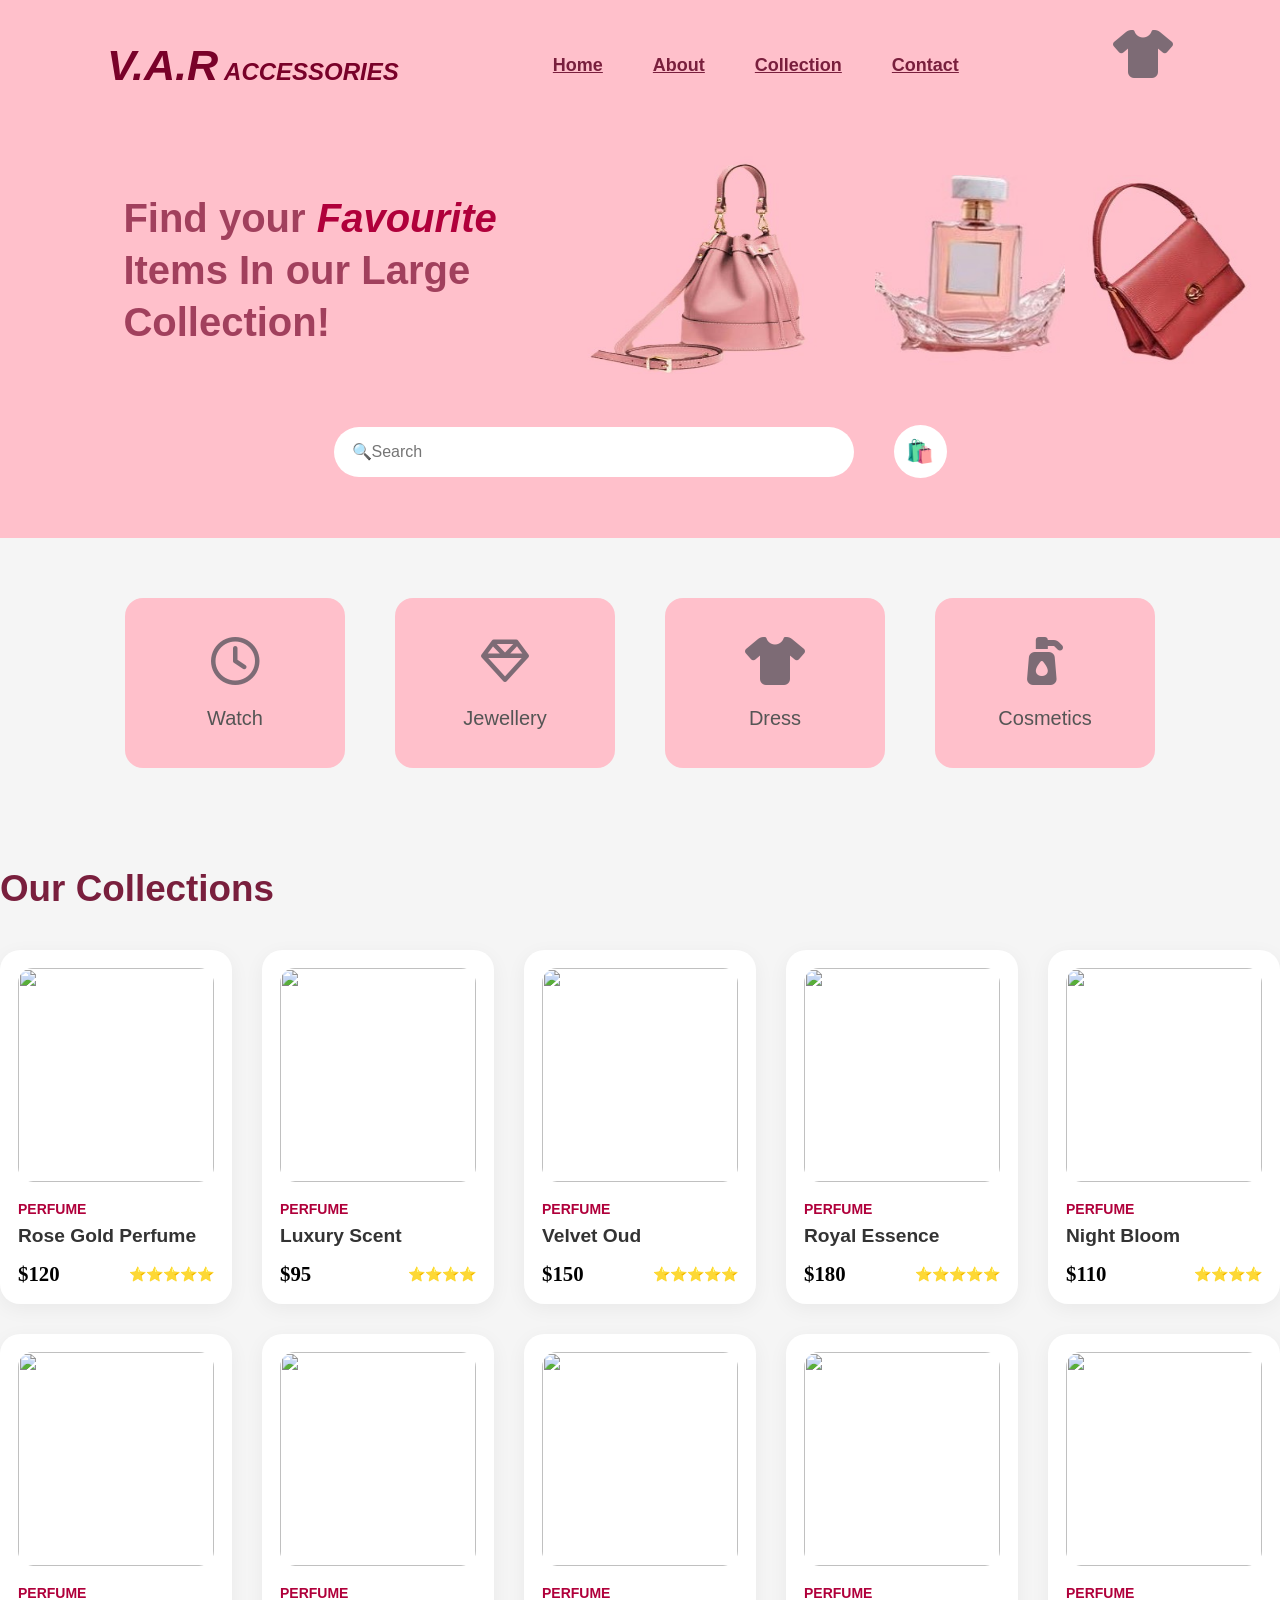
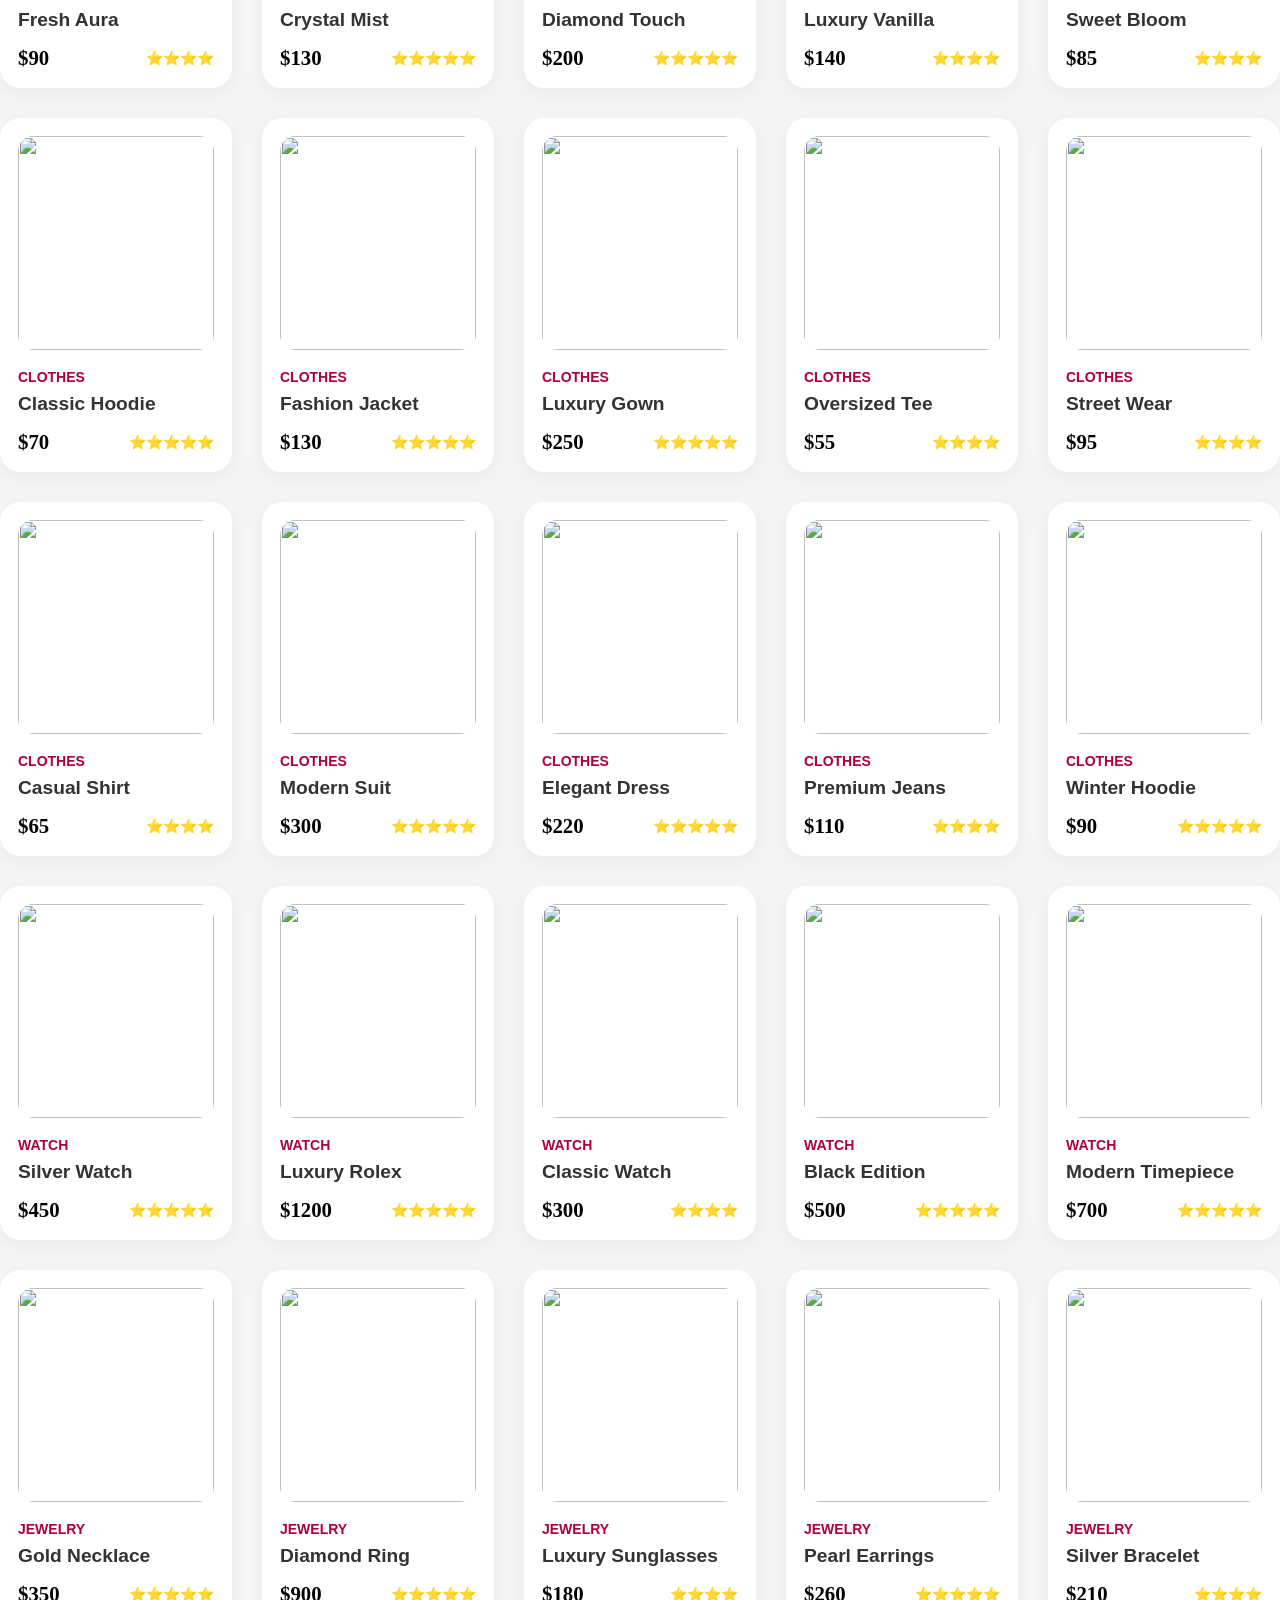
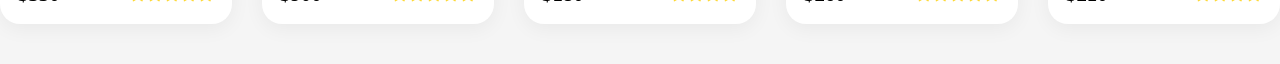
==== FRONTEND/index.html @ e3f5a9c4 "first commit" ====
<!DOCTYPE html>
<html lang="en">
<head>
    <meta charset="UTF-8">
    <meta name="viewport" content="width=device-width, initial-scale=1.0">
    <title>RACHY ACCESORIES</title>
    <link rel="stylesheet" href="./STYLES/header.css">
    <link rel="stylesheet" href="./STYLES/style.css">


    <link rel="stylesheet" href="https://cdnjs.cloudflare.com/ajax/libs/font-awesome/6.6.0/css/all.min.css">
    </head>


<body data-layout="public">
    <div id="header"></div>
<div class="category-container">

    <div class="category-card">
        <i class="fa-regular fa-clock"></i>
        <h3>Watch</h3>
    </div>

    <div class="category-card">
        <i class="fa-regular fa-gem"></i>
        <h3>Jewellery</h3>
    </div>

    <div class="category-card">
        <i class="fa-solid fa-shirt"></i>
        <h3>Dress</h3>
    </div>

    <div class="category-card">
        <i class="fa-solid fa-pump-soap"></i>
        <h3>Cosmetics</h3>
    </div>

</div>




<!-- COLLECTION SECTION -->

<section class="collections-section">

    <div class="collections-top">
        <h2>Our Collections</h2>
    </div>

    <div class="collections-container" id="collectionsContainer">

    </div>

</section>
<script src="./SCRIPT/include.js"></script>

<script src="./SCRIPT/collections.js"></script>
    


</body>
</html>
---- FRONTEND/STYLES/header.css ----
* {
    margin: 0;
    padding: 0;
}

body {
    background-color: whitesmoke;
}

header {

    padding: 20px;
    background-color: pink;
    padding-bottom: 60px;
}

nav {
    padding: 10px;
    display: flex;
    align-items: center;
    justify-content: space-around;
}

.nav-links {
    display: flex;
    gap: 50px;
    font-weight: 600;
    font-size: 18px;
    font-family: 'Segoe UI', Tahoma, Geneva, Verdana, sans-serif;
}

.nav-links a {
    color: rgb(121, 31, 61);
}


.find {
    margin-top: 5px;
    padding: 5px;
    display: flex;
    align-items: center;
    justify-content: space-between;

}

.imghold {
    display: flex;
    align-items: center;
}

.img {
    width: 300px;
    height: 300px;
    margin: 0;

}

.img2 {
    width: 190px;
    height: 190px;
    margin: 0;

}

.img3 {
    width: 190px;
    height: 190px;
    margin: 0;

}



.search-box {

    display: flex;
    align-items: center;
    gap: 40px;
    justify-content: center;
}

#search {
    display: flex;
    align-items: center;
    width: 500px;
    padding: 16px 10px;
    border-radius: 33px;
    border: none;
    color: #333;
    font-size: 1rem;
    background-color: white;
    transition: 0.4s;
}

#search::placeholder {
    padding-left: 8px;
}

#search:hover {
    width: 520px;
    background-color: rgb(255, 220, 225);

}

#search:active {
    border: none;

}

.search-btn {
    border: none;
    width: 53px;
    height: 53px;
    font-size: 1.4rem;
    border-radius: 50%;
    background-color: white;
    transition: 0.4s;
}

.search-btn:hover {
    background-color: rgb(255, 220, 225);


}
---- FRONTEND/STYLES/style.css ----
.category-container {
    align-items: center;
    justify-content: center;
    padding-top: 60px;
    padding-bottom: 60px;
    width: 100%;
    display: flex;
    gap: 50px;
}

.category-card {
    width: 220px;
    height: 170px;
    background: pink;
    border-radius: 18px;
    display: flex;
    flex-direction: column;
    align-items: center;
    justify-content: center;
    cursor: pointer;
    transition: 0.3s ease;
}

.category-card:hover {
    transform: translateY(-8px);
    box-shadow: 0 12px 25px rgba(0, 0, 0, 0.08);
}

/* ICONS */

.category-card i {
    font-size: 48px;
    color: #7d6b75;
    margin-bottom: 22px;
    transition: 0.3s ease;
}

.category-card:hover i {
    transform: scale(1.1);
    color: #000;
}

/* TEXT */

.category-card h3 {
    font-family: 'Segoe UI', Tahoma, Geneva, Verdana, sans-serif;
    font-size: 20px;
    font-weight: 500;
    color: #555;
}



/* COLLECTIONS SECTION */

.collections-section {
    width: 100%;
    padding: 40px 0;
}

.collections-top {
    margin-bottom: 40px;
}

.collections-top h2 {
    font-size: 2.3rem;
    font-family: 'Segoe UI', Tahoma, Geneva, Verdana, sans-serif;
    color: rgb(121, 31, 61);
}

/* GRID */

.collections-container {
    width: 100%;
    display: grid;
    grid-template-columns: repeat(5, 1fr);
    gap: 30px;
}

/* CARD */

.collection-card {
    background: white;
    border-radius: 20px;
    padding: 18px;
    transition: 0.3s;
    box-shadow: 0 5px 20px rgba(0, 0, 0, 0.05);
    cursor: pointer;
}

.collection-card:hover {
    transform: translateY(-10px);
    box-shadow: 0 15px 30px rgba(0, 0, 0, 0.1);
}

/* IMAGE */

.collection-image {
    width: 100%;
    height: 214px;
    object-fit: cover;
    border-radius: 15px;
}

/* CATEGORY */

.collection-category {
    margin-top: 15px;
    color: rgb(176, 0, 59);
    font-size: 14px;
    font-weight: 600;
    text-transform: uppercase;
    font-family: Arial, Helvetica, sans-serif;
}

/* NAME */

.collection-name {
    margin-top: 8px;
    font-size: 1.2rem;
    font-weight: 600;
    color: #333;
    font-family: 'Segoe UI', Tahoma, Geneva, Verdana, sans-serif;
}

/* BOTTOM */

.collection-bottom {
    margin-top: 15px;
    display: flex;
    justify-content: space-between;
    align-items: center;
}

/* PRICE */

.collection-price {
    font-size: 1.3rem;
    font-weight: 700;
    color: black;
}

/* RATING */

.collection-rating {
    color: gold;
    font-size: 14px;
}
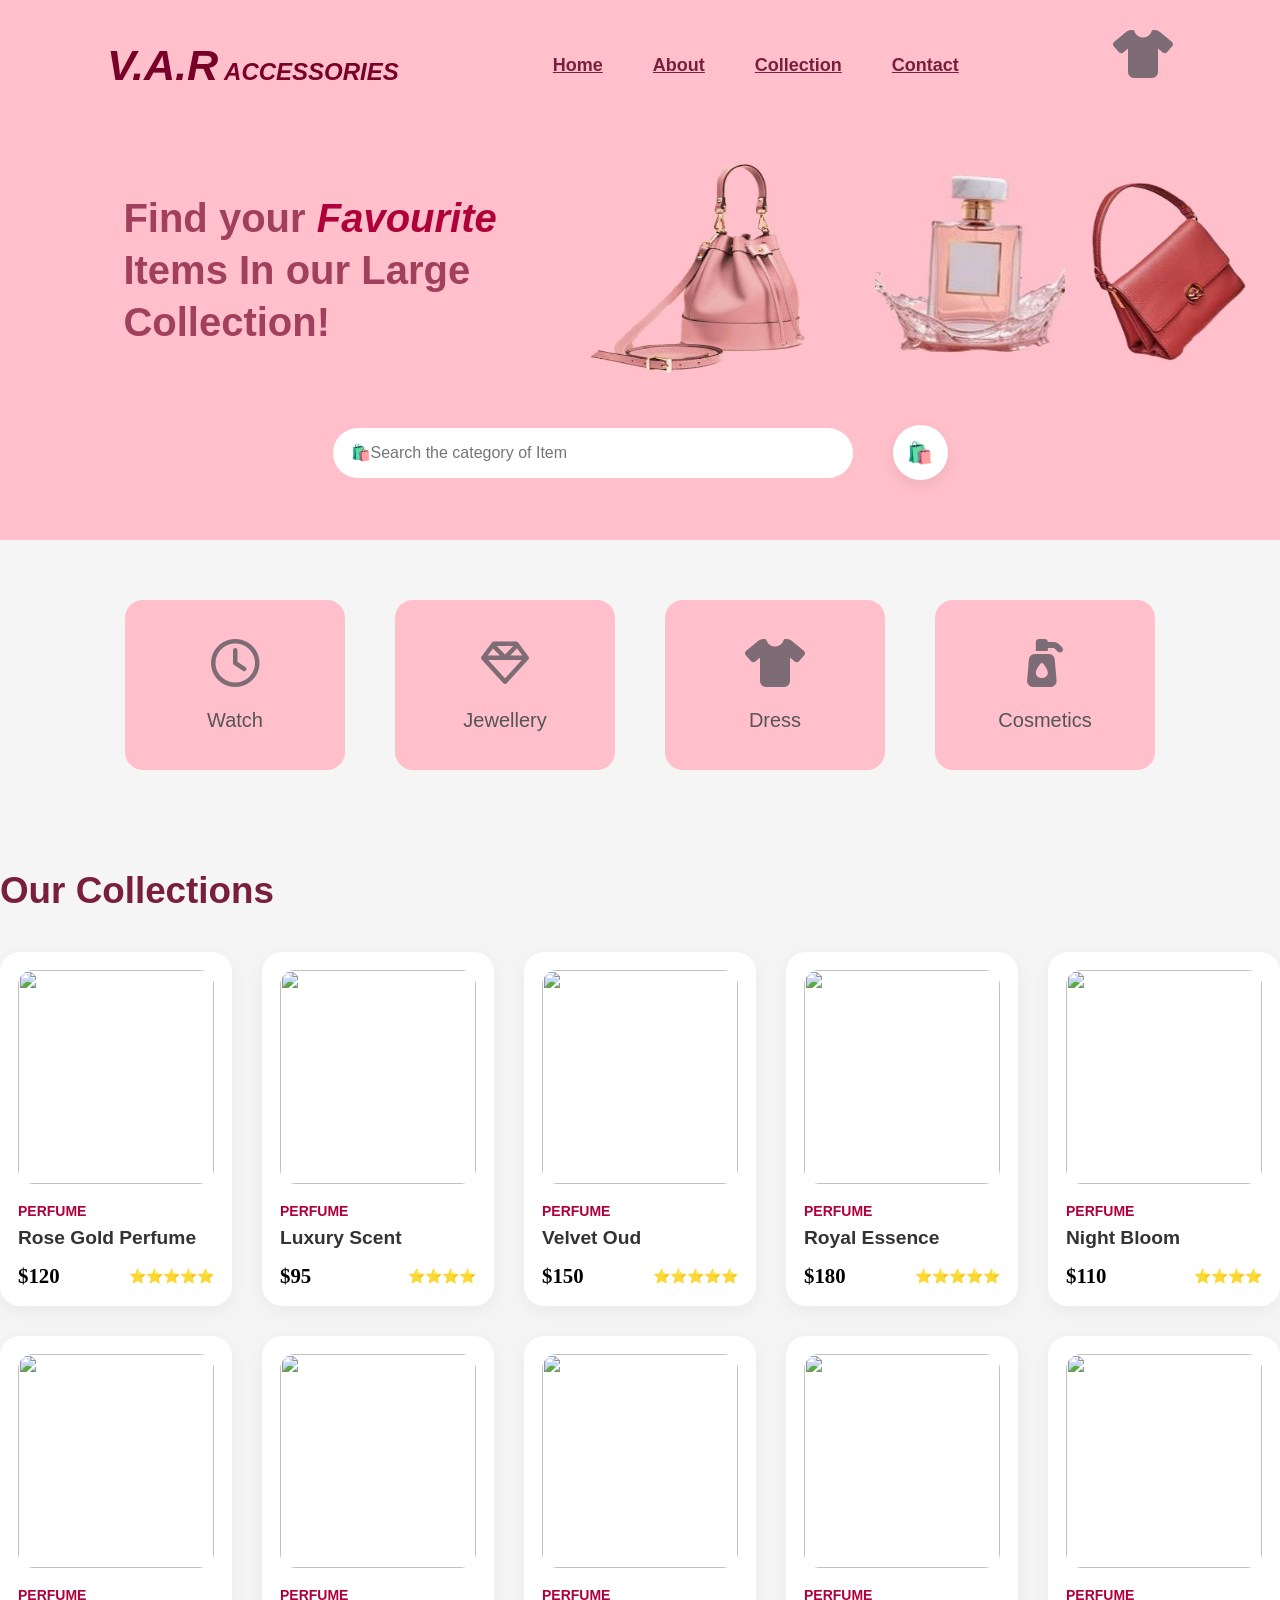
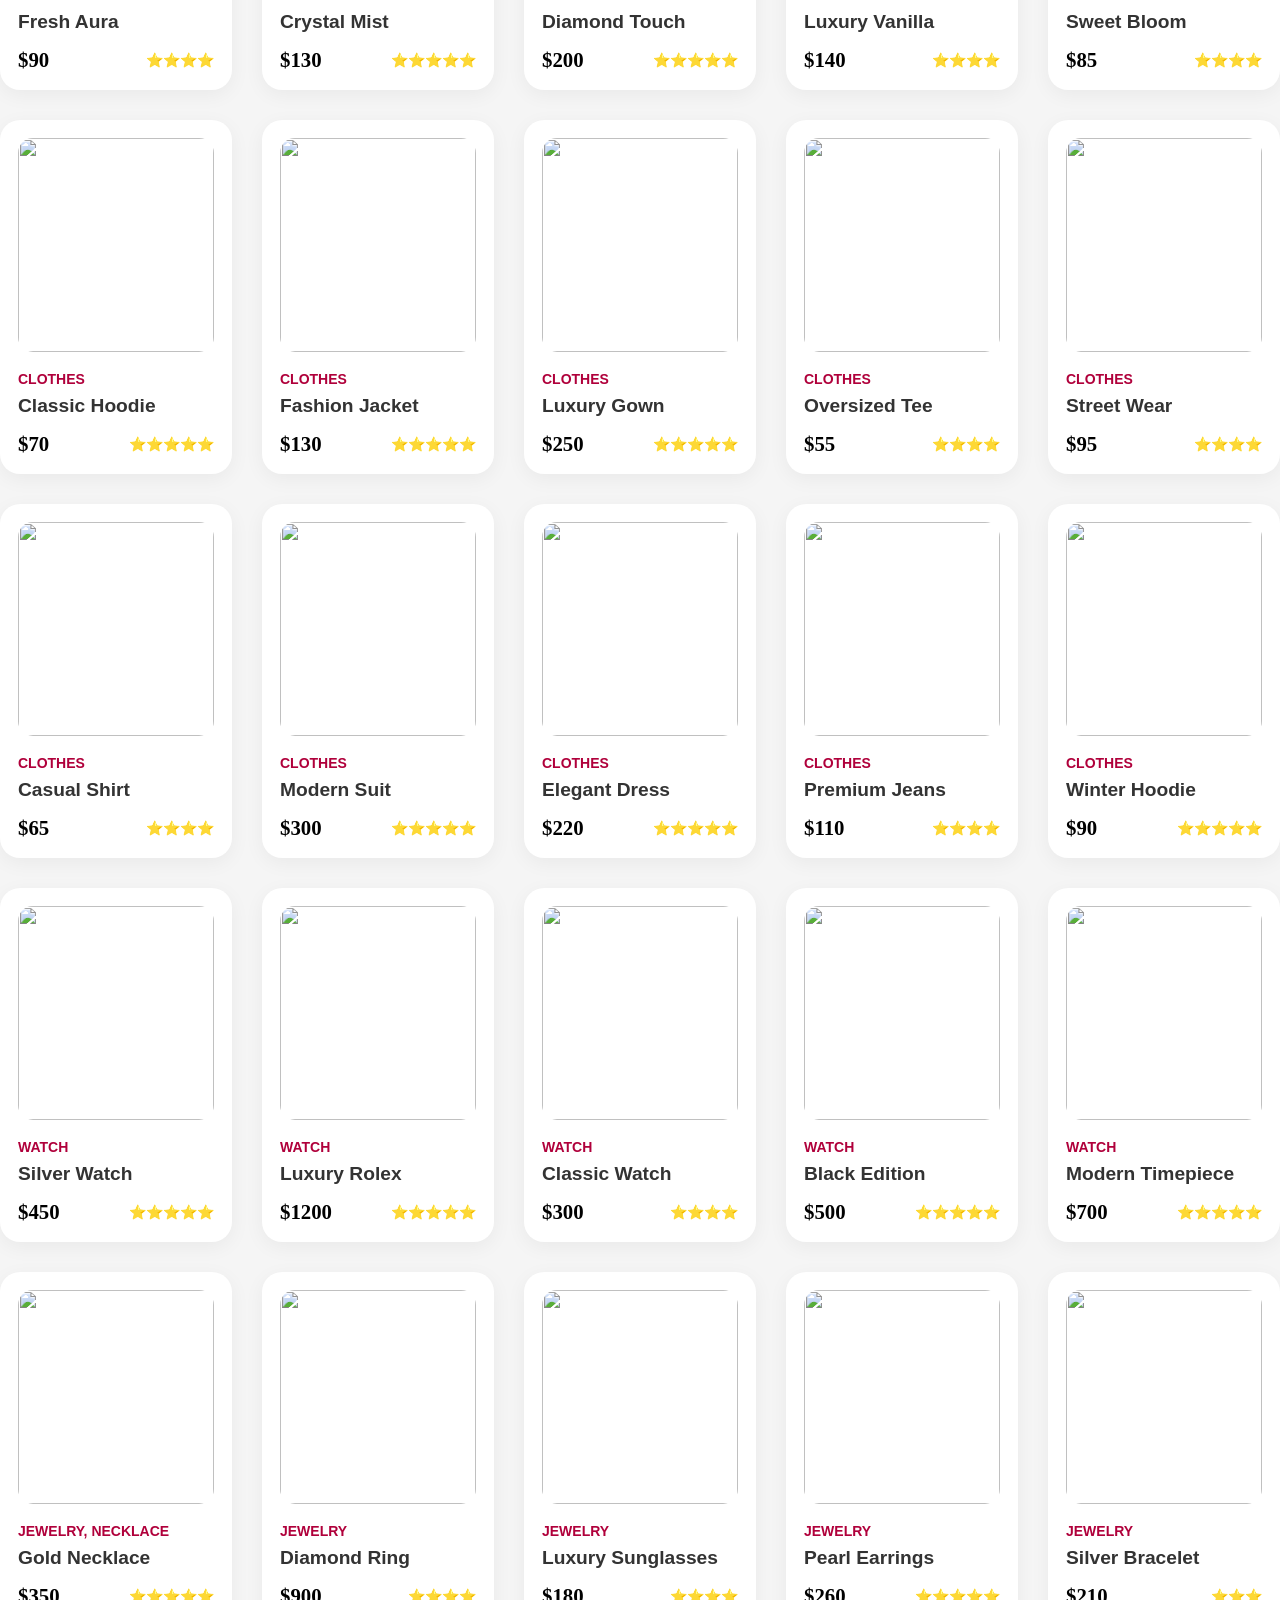
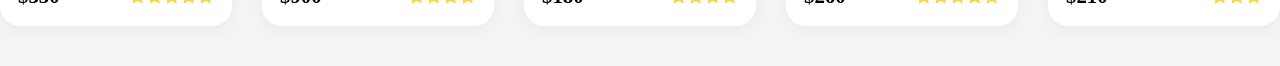
==== commit e4a92619: "i have added the about page" ====
--- a/FRONTEND/index.html
+++ b/FRONTEND/index.html
@@ -4,8 +4,8 @@
     <meta charset="UTF-8">
     <meta name="viewport" content="width=device-width, initial-scale=1.0">
     <title>RACHY ACCESORIES</title>
-    <link rel="stylesheet" href="./STYLES/header.css">
-    <link rel="stylesheet" href="./STYLES/style.css">
+   <link rel="stylesheet" href="/FRONTEND/STYLES/style.css">
+<link rel="stylesheet" href="/FRONTEND/STYLES/header.css">
 
 
     <link rel="stylesheet" href="https://cdnjs.cloudflare.com/ajax/libs/font-awesome/6.6.0/css/all.min.css">
@@ -54,7 +54,7 @@
     </div>
 
 </section>
-<script src="./SCRIPT/include.js"></script>
+<script src="/FRONTEND/SCRIPT/include.js"></script>
 
 <script src="./SCRIPT/collections.js"></script>
     
--- a/FRONTEND/STYLES/style.css
+++ b/FRONTEND/STYLES/style.css
@@ -145,4 +145,218 @@
 .collection-rating {
     color: gold;
     font-size: 14px;
+}
+
+/* ABOUT */
+@import url('https://googleapis.com');
+
+.hero-section {
+    background-color: whitesmoke;
+    height: 90vh;
+    display: flex;
+    align-items: center;
+    padding: 60px;
+    position: relative;
+    overflow: hidden;
+    box-shadow: 0 15px 30px rgba(0, 0, 0, 0.05);
+}
+
+.hero-content {
+    flex: 1;
+    z-index: 2;
+}
+
+.main-title {
+    color: rgba(138, 32, 66, 0.804);
+    font-size: 68px;
+    font-weight: 900;
+    line-height: 1.1;
+    margin-bottom: 20px;
+    text-transform: uppercase;
+}
+
+/* White background for top text */
+.text-white {
+    background-color: #fff;
+    padding: 0 10px;
+    display: inline-block;
+}
+
+/* Yellow background for 'UNIQUE' */
+.text-highlight {
+    background-color: #ebd96b;
+    padding: 0 15px;
+    display: inline-block;
+    transform: rotate(-1deg);
+}
+
+.subtitle {
+    font-size: 18px;
+    color: #555;
+    margin-bottom: 30px;
+}
+
+.shop-btn {
+    display: inline-block;
+    background-color: rgb(146, 22, 64);
+    color: #fff;
+    text-decoration: none;
+    padding: 15px 35px;
+    border-radius: 10px;
+    font-weight: 700;
+    transition: opacity 0.3s;
+}
+
+.shop-btn:hover {
+    opacity: 0.8;
+}
+
+.hero-image {
+    flex: 1;
+    display: flex;
+    justify-content: flex-end;
+}
+
+.hero-image img {
+    width: 400px;
+    height: 400px;
+    border-radius: 45px;
+}
+
+/* FOUNDERS SLIDER */
+
+.founders-section {
+    height: 100vh;
+    font-family: 'Segoe UI', Tahoma, Geneva, Verdana, sans-serif;
+    background-color: whitesmoke;
+    display: flex;
+    flex-direction: column;
+    align-items: center;
+    padding-top: 70px;
+}
+
+.section-title {
+    font-size: 2rem;
+    font-weight: bold;
+    letter-spacing: 4px;
+    margin-bottom: 30px;
+    color: rgb(121, 31, 61);
+}
+
+.slider-container {
+    width: 90%;
+    max-width: 1000px;
+    height: 450px;
+    border-radius: 25px;
+    position: relative;
+    overflow: hidden;
+    color: white;
+    background-size: cover;
+    background-position: center;
+    transition: background-image 0.8s ease-in-out;
+    box-shadow: 0 20px 40px rgba(0, 0, 0, 0.2);
+}
+
+/* Dark overlay to make text readable */
+.slider-container::before {
+    content: "";
+    position: absolute;
+    top: 0;
+    left: 0;
+    width: 100%;
+    height: 100%;
+    background: rgba(0, 0, 0, 0.6);
+    z-index: 1;
+}
+
+.slider-track {
+    display: flex;
+    height: 100%;
+    transition: transform 0.6s cubic-bezier(0.45, 0, 0.55, 1);
+    position: relative;
+    z-index: 2;
+}
+
+.founder-card {
+    min-width: 100%;
+    display: flex;
+    align-items: center;
+    padding: 0 60px;
+}
+
+.text-content {
+    flex: 1;
+}
+
+.text-content h1 {
+    font-size: 56px;
+    margin-bottom: 10px;
+    text-transform: uppercase;
+}
+
+.text-content p {
+    font-size: 16px;
+    line-height: 1.6;
+    max-width: 350px;
+    margin-bottom: 25px;
+    opacity: 0.9;
+}
+
+.see-more {
+    background: white;
+    color: black;
+    border: none;
+    padding: 12px 25px;
+    border-radius: 8px;
+    font-weight: bold;
+    cursor: pointer;
+    transition: transform 0.2s;
+}
+
+.see-more:hover {
+    transform: scale(1.05);
+}
+
+.image-group {
+    flex: 1;
+    display: flex;
+    justify-content: flex-end;
+    gap: 15px;
+}
+
+.image-group img {
+    width: 110px;
+    height: 160px;
+    object-fit: cover;
+    border-radius: 12px;
+    box-shadow: 0 10px 20px rgba(0, 0, 0, 0.4);
+    border: 2px solid rgba(255, 255, 255, 0.3);
+}
+
+.controls {
+    position: absolute;
+    bottom: 30px;
+    left: 50%;
+    transform: translateX(-50%);
+    display: flex;
+    gap: 15px;
+    z-index: 3;
+}
+
+.controls button {
+    background: white;
+    border: none;
+    width: 45px;
+    height: 35px;
+    border-radius: 6px;
+    cursor: pointer;
+    font-size: 18px;
+    display: flex;
+    justify-content: center;
+    align-items: center;
+    transition: background 0.3s;
+}
+
+.controls button:hover {
+    background: #eee;
 }
--- a/FRONTEND/STYLES/header.css
+++ b/FRONTEND/STYLES/header.css
@@ -109,16 +109,17 @@
 
 .search-btn {
     border: none;
-    width: 53px;
-    height: 53px;
-    font-size: 1.4rem;
+    width: 55px;
+    height: 55px;
+    font-size: 1.3rem;
     border-radius: 50%;
     background-color: white;
+    cursor: pointer;
     transition: 0.4s;
+    box-shadow: 0 5px 15px rgba(0, 0, 0, 0.08);
 }
 
 .search-btn:hover {
     background-color: rgb(255, 220, 225);
-
-
+    transform: scale(1.08);
 }
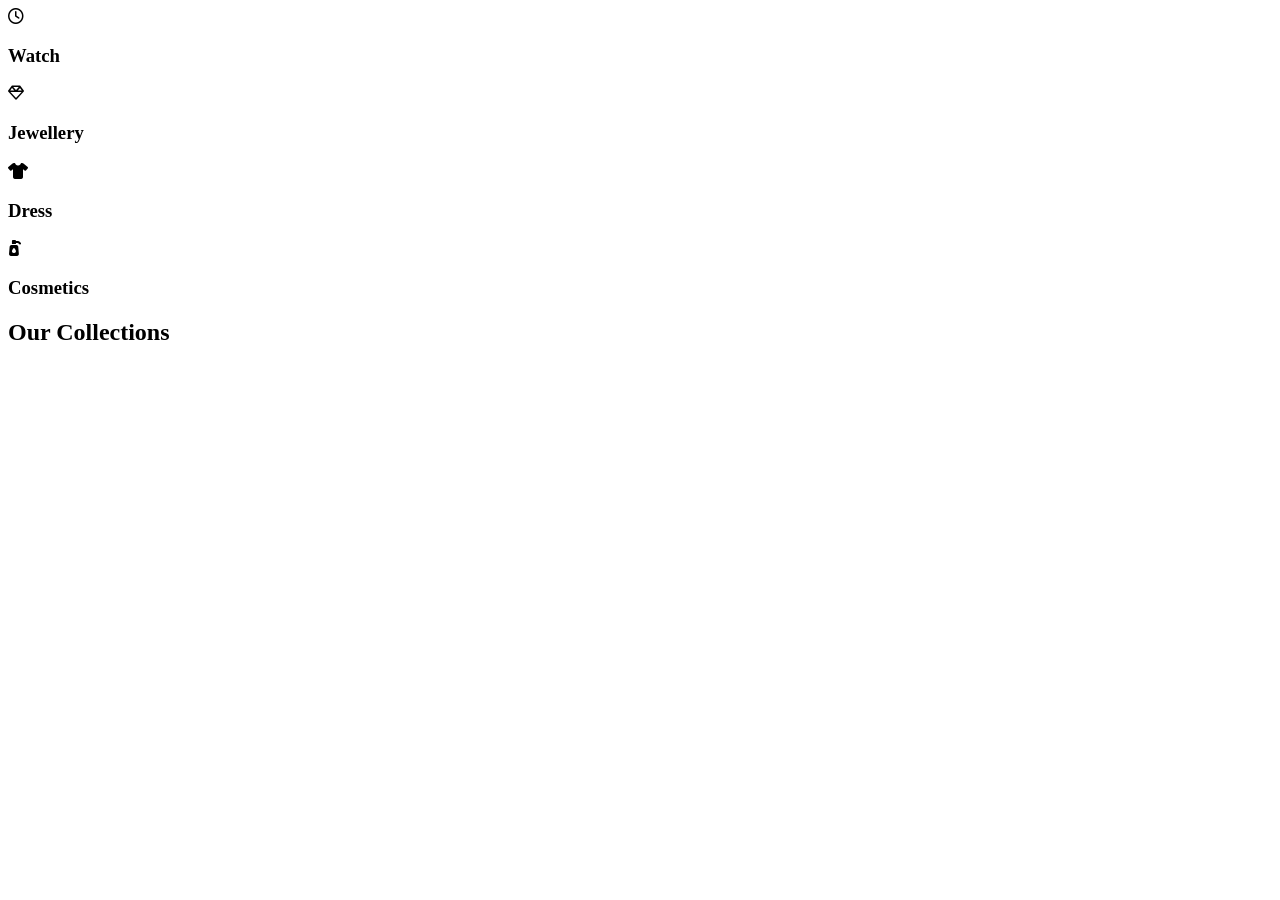
==== commit 4a3d7b30: "all patyhs now working well" ====
--- a/FRONTEND/index.html
+++ b/FRONTEND/index.html
@@ -1,64 +1,95 @@
 <!DOCTYPE html>
 <html lang="en">
 <head>
+
     <meta charset="UTF-8">
-    <meta name="viewport" content="width=device-width, initial-scale=1.0">
+    <meta name="viewport"
+    content="width=device-width, initial-scale=1.0">
+
     <title>RACHY ACCESORIES</title>
-   <link rel="stylesheet" href="/FRONTEND/STYLES/style.css">
-<link rel="stylesheet" href="/FRONTEND/STYLES/header.css">
 
+    <!-- CSS -->
 
-    <link rel="stylesheet" href="https://cdnjs.cloudflare.com/ajax/libs/font-awesome/6.6.0/css/all.min.css">
-    </head>
+    <link rel="stylesheet"
+    href="/STYLES/header.css">
 
+    <link rel="stylesheet"
+    href="/STYLES/style.css">
+
+    <!-- FONT AWESOME -->
+
+    <link rel="stylesheet"
+    href="https://cdnjs.cloudflare.com/ajax/libs/font-awesome/6.6.0/css/all.min.css">
+
+</head>
 
 <body data-layout="public">
+
+    <!-- DYNAMIC HEADER -->
+
     <div id="header"></div>
-<div class="category-container">
 
-    <div class="category-card">
-        <i class="fa-regular fa-clock"></i>
-        <h3>Watch</h3>
-    </div>
+    <!-- CATEGORY SECTION -->
 
-    <div class="category-card">
-        <i class="fa-regular fa-gem"></i>
-        <h3>Jewellery</h3>
-    </div>
+    <div class="category-container">
 
-    <div class="category-card">
-        <i class="fa-solid fa-shirt"></i>
-        <h3>Dress</h3>
-    </div>
+        <div class="category-card">
 
-    <div class="category-card">
-        <i class="fa-solid fa-pump-soap"></i>
-        <h3>Cosmetics</h3>
-    </div>
+            <i class="fa-regular fa-clock"></i>
 
-</div>
+            <h3>Watch</h3>
 
+        </div>
 
+        <div class="category-card">
 
+            <i class="fa-regular fa-gem"></i>
 
-<!-- COLLECTION SECTION -->
+            <h3>Jewellery</h3>
 
-<section class="collections-section">
+        </div>
 
-    <div class="collections-top">
-        <h2>Our Collections</h2>
-    </div>
+        <div class="category-card">
 
-    <div class="collections-container" id="collectionsContainer">
+            <i class="fa-solid fa-shirt"></i>
+
+            <h3>Dress</h3>
+
+        </div>
+
+        <div class="category-card">
+
+            <i class="fa-solid fa-pump-soap"></i>
+
+            <h3>Cosmetics</h3>
+
+        </div>
 
     </div>
 
-</section>
-<script src="/FRONTEND/SCRIPT/include.js"></script>
+    <!-- COLLECTIONS SECTION -->
 
-<script src="./SCRIPT/collections.js"></script>
-    
+    <section class="collections-section">
 
+        <div class="collections-top">
+
+            <h2>Our Collections</h2>
+
+        </div>
+
+        <div
+        class="collections-container"
+        id="collectionsContainer">
+
+        </div>
+
+    </section>
+
+    <!-- SCRIPTS -->
+
+    <script src="/SCRIPT/include.js"></script>
+
+    <script src="/SCRIPT/collections.js"></script>
 
 </body>
 </html>
